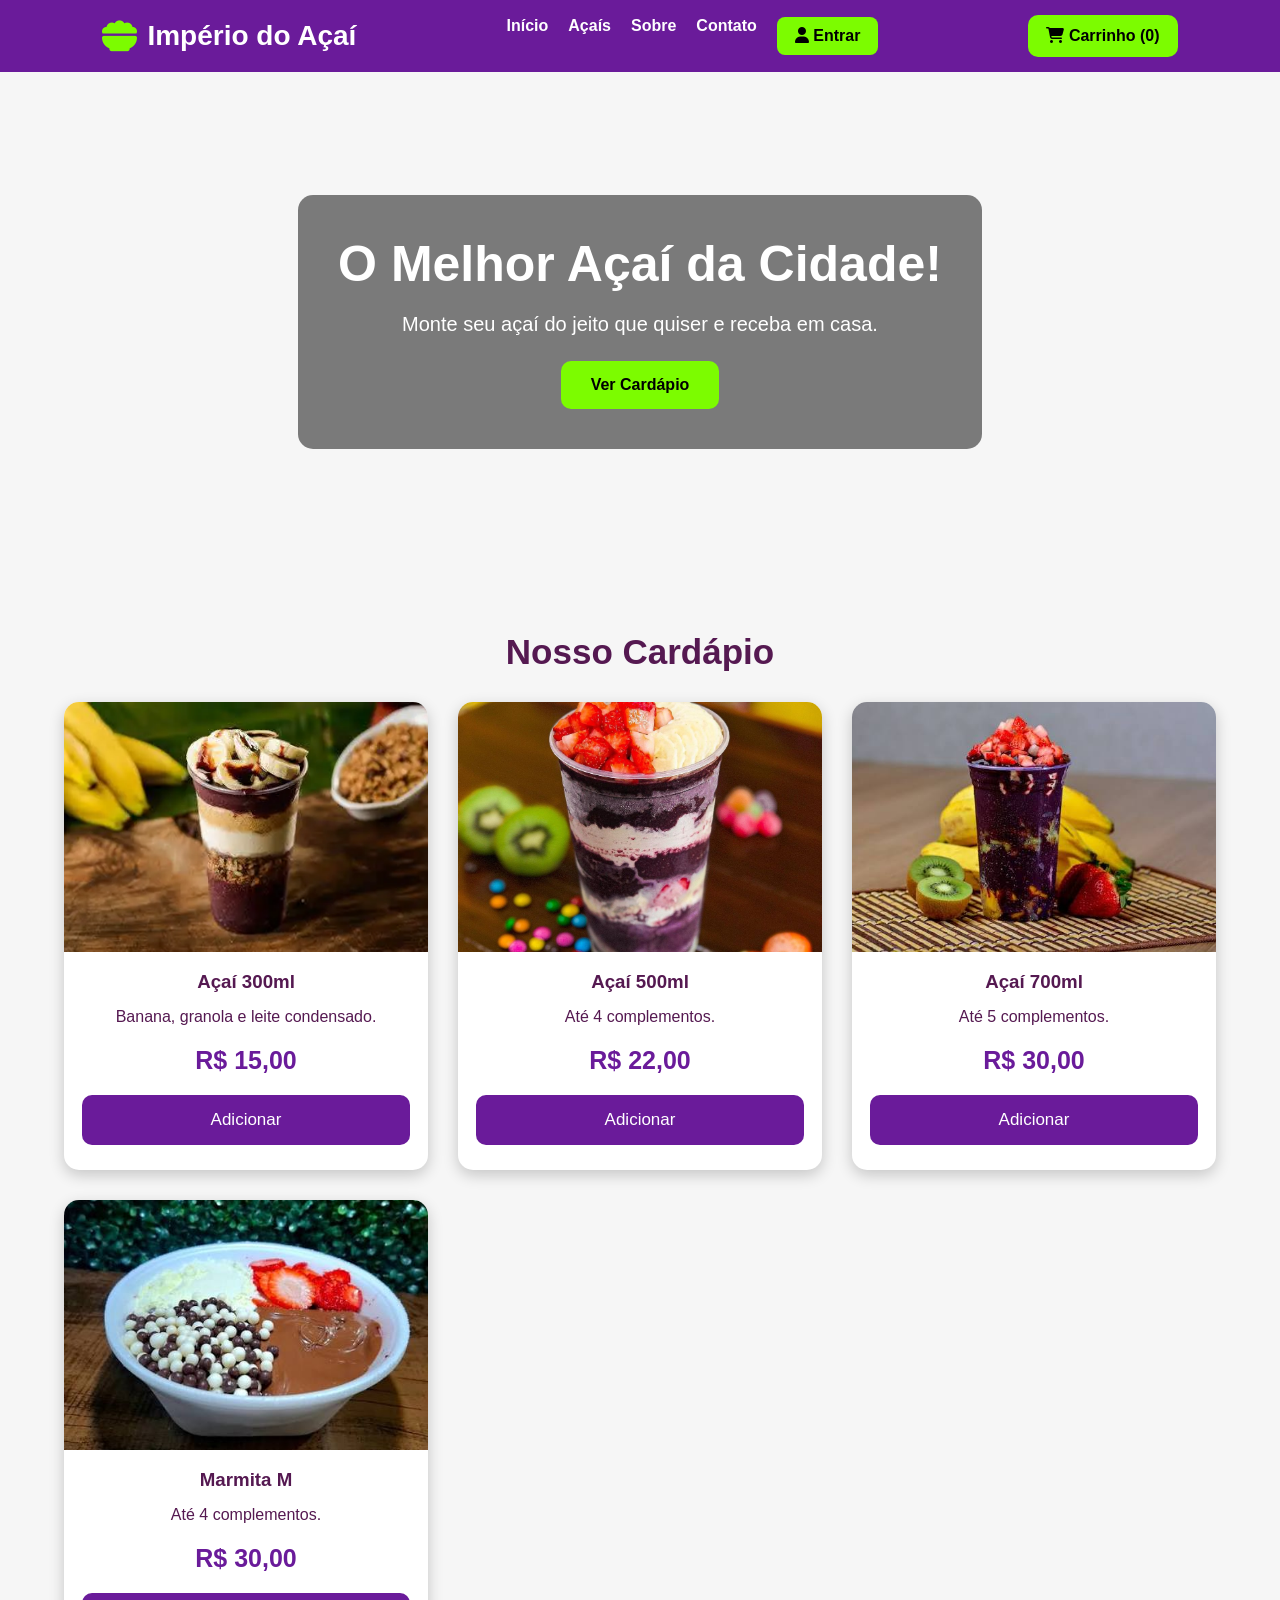
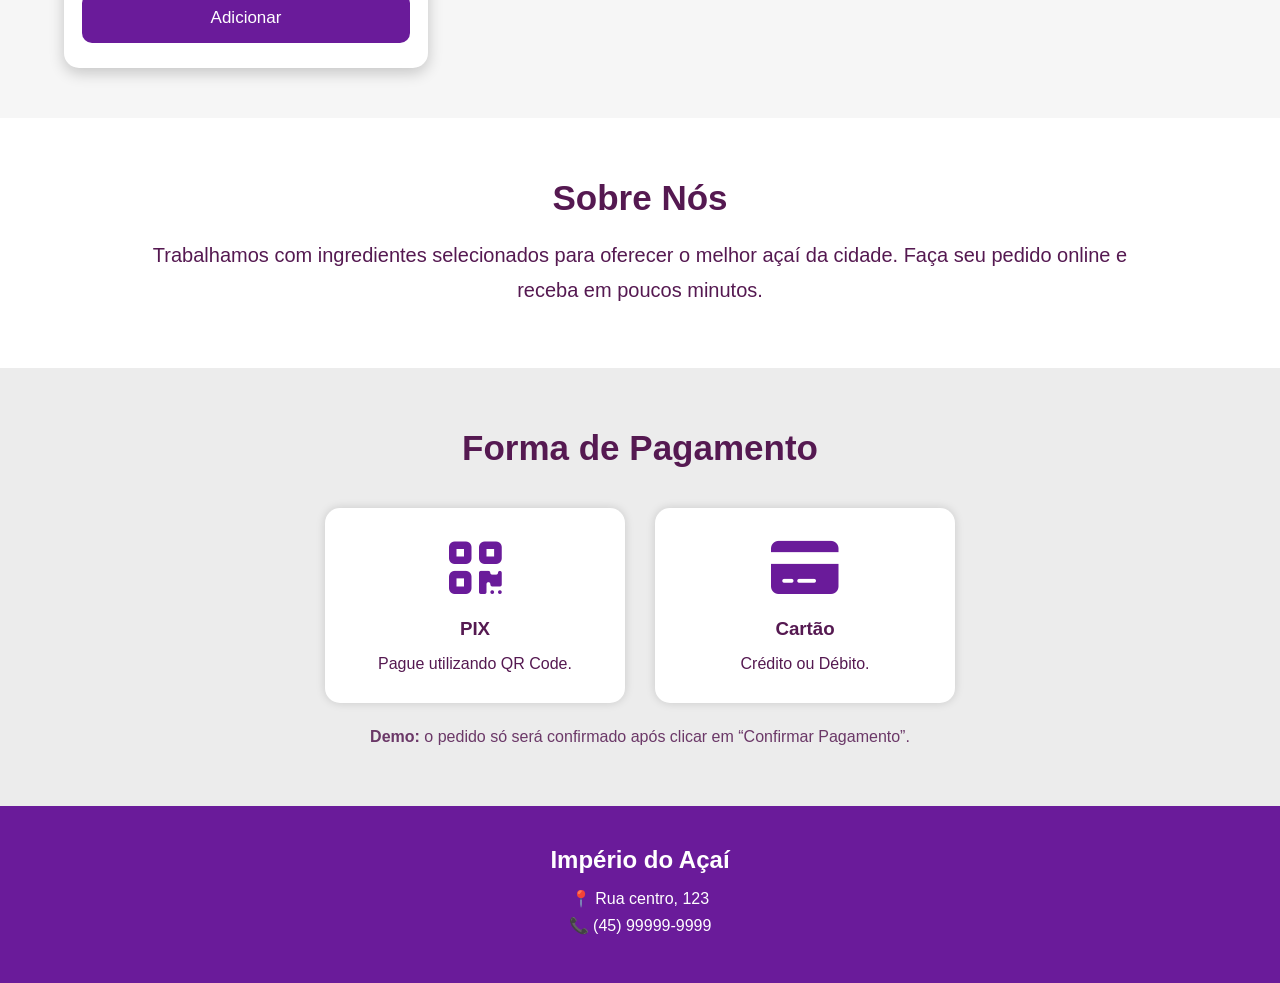
==== vih5/index.html @ 47e07c15 "Add files via upload" ====
<!DOCTYPE html>
<html lang="pt-BR">
<head>
    <meta charset="UTF-8">
    <meta name="viewport" content="width=device-width, initial-scale=1.0">
    <title>Império do Açaí</title>

    <!-- CSS -->
    <link rel="stylesheet" href="style.css">

    <!-- Ícones -->
    <link rel="stylesheet"
        href="https://cdnjs.cloudflare.com/ajax/libs/font-awesome/6.6.0/css/all.min.css">
</head>
<body>

    <!-- Cabeçalho -->
    <header>
        <div class="logo">
            <i class="fa-solid fa-bowl-food"></i>
            <h2>Império do Açaí</h2>
        </div>

        <nav>
            <a href="#inicio">Início</a>
            <a href="#produtos">Açaís</a>
            <a href="#sobre">Sobre</a>
            <a href="#contato">Contato</a>
            <a href="login.html" class="btn-login">
                <i class="fa-solid fa-user"></i> Entrar
            </a>
        </nav>

        <div class="carrinho">
            <button id="btnCarrinho">
                <i class="fa-solid fa-cart-shopping"></i>
                Carrinho (<span id="contador">0</span>)
            </button>
        </div>
    </header>

    <!-- Banner -->
    <section class="banner" id="inicio">
        <div class="banner-texto">
            <h1>O Melhor Açaí da Cidade!</h1>
            <p>
                Monte seu açaí do jeito que quiser e receba em casa.
            </p>

            <a href="#produtos" class="btn">
                Ver Cardápio
            </a>
        </div>
    </section>

    <!-- Produtos -->
    <section id="produtos">

        <h2 class="titulo">Nosso Cardápio</h2>

        <div class="produtos">

            <div class="produto">
                <img src="imagem/661fe8b591d34qveis.webp" alt="Açaí 300ml">

                <h3>Açaí 300ml</h3>

                <p>
                    Banana, granola e leite condensado.
                </p>

                <span class="preco">R$ 15,00</span>

                <button onclick="adicionarCarrinho('Açaí 300ml',15)">
                    Adicionar
                </button>
            </div>

            <div class="produto">
                <img src="imagem/857f9a5ece01583d358e4edacb1e50d5.jpg" alt="Açaí 500ml">

                <h3>Açaí 500ml</h3>

                <p>
                    Até 4 complementos.
                </p>

                <span class="preco">R$ 22,00</span>

                <button onclick="adicionarCarrinho('Açaí 500ml',22)">
                    Adicionar
                </button>
            </div>

            <div class="produto">
                <img src="imagem/images (1).jfif" alt="Açaí 700ml">

                <h3>Açaí 700ml</h3>

                <p>
                    Até 5 complementos.
                </p>

                <span class="preco">R$ 30,00</span>

                <button onclick="adicionarCarrinho('Açaí 700ml',30)">
                    Adicionar
                </button>
            </div>

<div class="produto">
                <img src="imagem/images (3).jfif" alt="Marmite M">

                <h3>Marmita M</h3>

                <p>
                    Até 4 complementos.
                </p>

                <span class="preco">R$ 30,00</span>

                <button onclick="adicionarCarrinho('Açaí 700ml',30)">
                    Adicionar
                </button>
            </div>

        </div>

    </section>

    <!-- Sobre -->
    <section id="sobre" class="sobre">

        <h2>Sobre Nós</h2>

        <p>
            Trabalhamos com ingredientes selecionados para oferecer o
            melhor açaí da cidade. Faça seu pedido online e receba em
            poucos minutos.
        </p>

    </section>

    <!-- Carrinho -->
    <section class="painel-carrinho" id="painelCarrinho">

        <h2>Seu Carrinho</h2>

        <div id="listaCarrinho">

            <p>Seu carrinho está vazio.</p>

        </div>

        <h3 id="total">
            Total: R$ 0,00
        </h3>

        <button id="btnFinalizar">
            Finalizar Pedido
        </button>

    </section>

    <!-- Pagamento (INFO + Modal funcional) -->
    <section id="pagamento">

        <h2>Forma de Pagamento</h2>

        <div class="formas">

            <div class="forma">
                <i class="fa-solid fa-qrcode"></i>

                <h3>PIX</h3>

                <p>
                    Pague utilizando QR Code.
                </p>
            </div>

            <div class="forma">
                <i class="fa-solid fa-credit-card"></i>

                <h3>Cartão</h3>

                <p>
                    Crédito ou Débito.
                </p>
            </div>

        </div>

        <p style="text-align:center;margin-top:25px;opacity:.85;">
            <strong>Demo:</strong> o pedido só será confirmado após clicar em “Confirmar Pagamento”.
        </p>

    </section>

    <!-- Modal Pagamento -->
    <div id="modalPagamento" class="modal" aria-hidden="true">
        <div class="modal-conteudo">
            <div class="modal-header">
                <h2>Pagamento</h2>
                <button class="modal-fechar" type="button" onclick="fecharModalPagamento()" aria-label="Fechar">✕</button>
            </div>

            <div id="modalCorpo" class="modal-body">
                <div class="modal-secao">
                    <h3>Escolha o método</h3>
                    <div class="modal-metodos">
                        <button type="button" class="metodo" onclick="selecionarMetodo('pix')" id="btnMetodoPix">
                            <i class="fa-solid fa-qrcode"></i>
                            PIX
                        </button>
                        <button type="button" class="metodo" onclick="selecionarMetodo('cartao')" id="btnMetodoCartao">
                            <i class="fa-solid fa-credit-card"></i>
                            Cartão
                        </button>
                    </div>
                </div>

                <div id="painelPix" class="modal-secao" style="display:none;">
                    <h3>PIX (simulado)</h3>
                    <p>Copie o código abaixo e conclua o pagamento no seu app.</p>

                    <div class="pix-qr">
                        <div class="pix-mock-qr">QR</div>
                        <div class="pix-dados">
                            <p class="pix-total"><strong id="pixTotal">Total:</strong></p>
                            <p class="pix-linha">Linha PIX:</p>
                            <input id="pixCodigo" type="text" readonly />
                            <div class="pix-botoes">
                                <button type="button" onclick="copiarPix()">Copiar</button>
                            </div>
                        </div>
                    </div>

                    <button type="button" class="confirmar" onclick="confirmarPagamento()">
                        Confirmar Pagamento
                    </button>
                </div>

                <div id="painelCartao" class="modal-secao" style="display:none;">
                    <h3>Cartão (simulado)</h3>
                    <p>Preencha (opcional) e confirme para concluir o pedido.</p>

                    <div class="cartao-campos">
                        <input type="text" id="cartaoNumero" placeholder="Número do cartão (opcional)" />
                        <div class="cartao-duo">
                            <input type="text" id="cartaoValidade" placeholder="Validade (opcional)" />
                            <input type="text" id="cartaoCvv" placeholder="CVV (opcional)" />
                        </div>
                    </div>

                    <button type="button" class="confirmar" onclick="confirmarPagamento()">
                        Confirmar Pagamento
                    </button>
                </div>

            </div>
        </div>
    </div>


    <!-- Contato -->
    <footer id="contato">

        <h2>Império do Açaí</h2>

        <p>
            📍 Rua centro, 123
        </p>

        <p>
            📞 (45) 99999-9999
        </p>

        <p>
          
        </p>

    </footer>

    <!-- Script -->
    <script src="script.js"></script>

</body>
</html>
---- vih5/style.css ----
/* ===========================
   RESET
=========================== */

*{
    margin:0;
    padding:0;
    box-sizing:border-box;
    font-family:Arial, Helvetica, sans-serif;
}

body{
    background:#f6f6f6;
    color:#551951;
}

/* ===========================
   HEADER
=========================== */

header{
    width:100%;
    background:#6a1b9a;
    color:#fff;
    display:flex;
    justify-content:space-between;
    align-items:center;
    padding:15px 8%;
    position:sticky;
    top:0;
    z-index:999;
}

.logo{
    display:flex;
    align-items:center;
    gap:10px;
}

.logo i{
    font-size:35px;
    color:#7CFC00;
}

.logo h2{
    font-size:28px;
}

nav{
    display:flex;
    gap:20px;
}

nav a{
    color:#fff;
    text-decoration:none;
    font-weight:bold;
    transition:.3s;
}

nav a:hover{
    color:#7CFC00;
}

.btn-login{
    background:#7CFC00;
    color:#000;
    padding:10px 18px;
    border-radius:8px;
}

.btn-login:hover{
    background:#fff;
}

.carrinho button{
    background:#7CFC00;
    border:none;
    padding:12px 18px;
    border-radius:10px;
    cursor:pointer;
    font-size:16px;
    font-weight:bold;
    transition:.3s;
}

.carrinho button:hover{
    transform:scale(1.05);
}

/* ===========================
   BANNER
=========================== */

.banner{
    width:100%;
    height:500px;
    background:url("img/banner.jpg") center center;
    background-size:cover;
    display:flex;
    align-items:center;
    justify-content:center;
    text-align:center;
    color:#fff;
}

.banner-texto{
    background:rgba(0,0,0,.5);
    padding:40px;
    border-radius:15px;
}

.banner h1{
    font-size:50px;
    margin-bottom:20px;
}

.banner p{
    font-size:20px;
    margin-bottom:25px;
}

.btn{
    display:inline-block;
    background:#7CFC00;
    color:#000;
    padding:15px 30px;
    border-radius:10px;
    text-decoration:none;
    font-weight:bold;
    transition:.3s;
}

.btn:hover{
    background:#fff;
}

/* ===========================
   TITULOS
=========================== */

.titulo{
    text-align:center;
    margin:60px 0 30px;
    font-size:35px;
}

/* ===========================
   PRODUTOS
=========================== */

.produtos{
    width:90%;
    margin:auto;
    display:grid;
    grid-template-columns:repeat(auto-fit,minmax(280px,1fr));
    gap:30px;
    margin-bottom:50px;
}

.produto{
    background:#fff;
    border-radius:15px;
    overflow:hidden;
    box-shadow:0 5px 15px rgba(0,0,0,.2);
    transition:.3s;
}

.produto:hover{
    transform:translateY(-10px);
}

.produto img{
    width:100%;
    height:250px;
    object-fit:cover;
}

.produto h3{
    text-align:center;
    margin:15px 0;
}

.produto p{
    padding:0 20px;
    text-align:center;
}

.preco{
    display:block;
    text-align:center;
    font-size:25px;
    color:#6a1b9a;
    margin:20px 0;
    font-weight:bold;
}

.produto button{
    width:90%;
    margin:15px auto 25px;
    display:block;
    border:none;
    background:#6a1b9a;
    color:#fff;
    padding:15px;
    border-radius:10px;
    cursor:pointer;
    font-size:17px;
    transition:.3s;
}

.produto button:hover{
    background:#7CFC00;
    color:#000;
}

/* ===========================
   SOBRE
=========================== */

.sobre{
    background:#fff;
    padding:60px 10%;
    text-align:center;
}

.sobre h2{
    font-size:35px;
    margin-bottom:20px;
}

.sobre p{
    font-size:20px;
    line-height:35px;
}

/* ===========================
   CARRINHO
=========================== */

.painel-carrinho{
    width:90%;
    margin:50px auto;
    background:#fff;
    padding:30px;
    border-radius:15px;
    box-shadow:0 0 15px rgba(0,0,0,.15);
}

.painel-carrinho h2{
    margin-bottom:20px;
}

#listaCarrinho{
    margin-bottom:25px;
}

#total{
    margin-bottom:25px;
    color:#6a1b9a;
}

#btnFinalizar{
    background:#28a745;
    color:#fff;
    border:none;
    padding:15px 25px;
    border-radius:10px;
    cursor:pointer;
    font-size:18px;
}

#btnFinalizar:hover{
    background:#218838;
}

/* ===========================
   PAGAMENTO
=========================== */

#pagamento{
    background:#ececec;
    padding:60px 10%;
}

#pagamento h2{
    text-align:center;
    margin-bottom:40px;
    font-size:35px;
}

.formas{
    display:flex;
    justify-content:center;
    flex-wrap:wrap;
    gap:30px;
}

.forma{
    width:300px;
    background:#fff;
    border-radius:15px;
    text-align:center;
    padding:30px;
    box-shadow:0 0 10px rgba(0,0,0,.15);
}

.forma i{
    font-size:60px;
    color:#6a1b9a;
    margin-bottom:20px;
}

.forma h3{
    margin-bottom:15px;
}

/* ===========================
   FOOTER
=========================== */

footer{
    background:#6a1b9a;
    color:#fff;
    text-align:center;
    padding:40px;
}

footer h2{
    margin-bottom:15px;
}

footer p{
    margin:8px 0;
}

/* ===========================
   RESPONSIVO
=========================== */

@media(max-width:900px){

header{
    flex-direction:column;
    gap:20px;
}

nav{
    flex-wrap:wrap;
    justify-content:center;
}

.banner{
    height:400px;
}

.banner h1{
    font-size:35px;
}

.banner p{
    font-size:18px;
}

.formas{
    flex-direction:column;
    align-items:center;
}

}

@media(max-width:600px){

.banner{
    height:350px;
}

.banner h1{
    font-size:28px;
}

.banner-texto{
    width:90%;
}

.logo h2{
    font-size:22px;
}

.titulo{
    font-size:28px;
}

.produto img{
    height:220px;
}

}

/* MODAL PAGAMENTO */

.modal{
    position:fixed;
    inset:0;
    background:rgba(0,0,0,.55);
    display:none;
    z-index:2000;
}

.modal-conteudo{
    width:92%;
    max-width:860px;
    background:#fff;
    margin:60px auto;
    border-radius:15px;
    padding:25px;
    box-shadow:0 0 20px rgba(0,0,0,.25);
}

.modal-header{
    display:flex;
    align-items:center;
    justify-content:space-between;
    gap:15px;
    margin-bottom:15px;
}

.modal-header h2{
    color:#6a1b9a;
}

.modal-fechar{
    border:none;
    background:transparent;
    font-size:22px;
    cursor:pointer;
}

.modal-secao h3{
    color:#6a1b9a;
    margin-bottom:10px;
}

.modal-metodos{
    display:flex;
    gap:15px;
    flex-wrap:wrap;
}

.metodo{
    border:1px solid #ddd;
    background:#f7f7f7;
    border-radius:12px;
    padding:14px 18px;
    cursor:pointer;
    display:flex;
    align-items:center;
    gap:10px;
    font-size:16px;
}

.metodo i{ color:#6a1b9a; }

.metodo.ativo{
    border-color:#6a1b9a;
    background:#f0e6ff;
}

.pix-qr{
    display:flex;
    gap:18px;
    flex-wrap:wrap;
    align-items:flex-start;
}

.pix-mock-qr{
    width:220px;
    height:220px;
    background:#f3f3f3;
    border:1px dashed #bdbdbd;
    border-radius:15px;
    display:flex;
    align-items:center;
    justify-content:center;
    font-weight:bold;
    color:#6a1b9a;
}

.pix-dados{ flex:1; min-width:260px; }

.pix-dados input{
    width:100%;
    margin-top:10px;
    padding:12px;
    border-radius:10px;
    border:1px solid #ccc;
    font-size:14px;
    letter-spacing:.2px;
}

.pix-botoes button{
    margin-top:12px;
    background:#6a1b9a;
    color:#fff;
    border:none;
    padding:12px 16px;
    border-radius:10px;
    cursor:pointer;
}

.confirmar{
    width:100%;
    margin-top:18px;
    background:#28a745;
    color:#fff;
    border:none;
    padding:15px 20px;
    border-radius:12px;
    cursor:pointer;
    font-size:18px;
}

.cartao-campos input{
    width:100%;
    padding:12px;
    margin:10px 0;
    border-radius:10px;
    border:1px solid #ccc;
    font-size:16px;
}

.cartao-duo{
    display:flex;
    gap:12px;
}

.cartao-duo input{ flex:1; }

/* LOGIN */

.login-container{
    display:flex;
    justify-content:center;
    align-items:center;
    min-height:80vh;
    background:#f4f4f4;
}


.login-box{
    width:400px;
    background:#fff;
    padding:40px;
    border-radius:15px;
    box-shadow:0 0 15px rgba(0,0,0,.2);
    text-align:center;
}

.login-box h2{
    color:#6a1b9a;
    margin-bottom:10px;
}

.login-box p{
    margin-bottom:20px;
}

.login-box input{
    width:100%;
    padding:15px;
    margin:10px 0;
    border:1px solid #ccc;
    border-radius:8px;
    font-size:16px;
}

.login-box button{
    width:100%;
    padding:15px;
    background:#6a1b9a;
    color:white;
    border:none;
    border-radius:8px;
    font-size:18px;
    cursor:pointer;
    margin-top:15px;
}

.login-box button:hover{
    background:#7CFC00;
    color:#000;
}

.login-box a{
    display:block;
    margin-top:20px;
    text-decoration:none;
    color:#6a1b9a;
    font-weight:bold;
}

.login-box a:hover{
    text-decoration:underline;
}
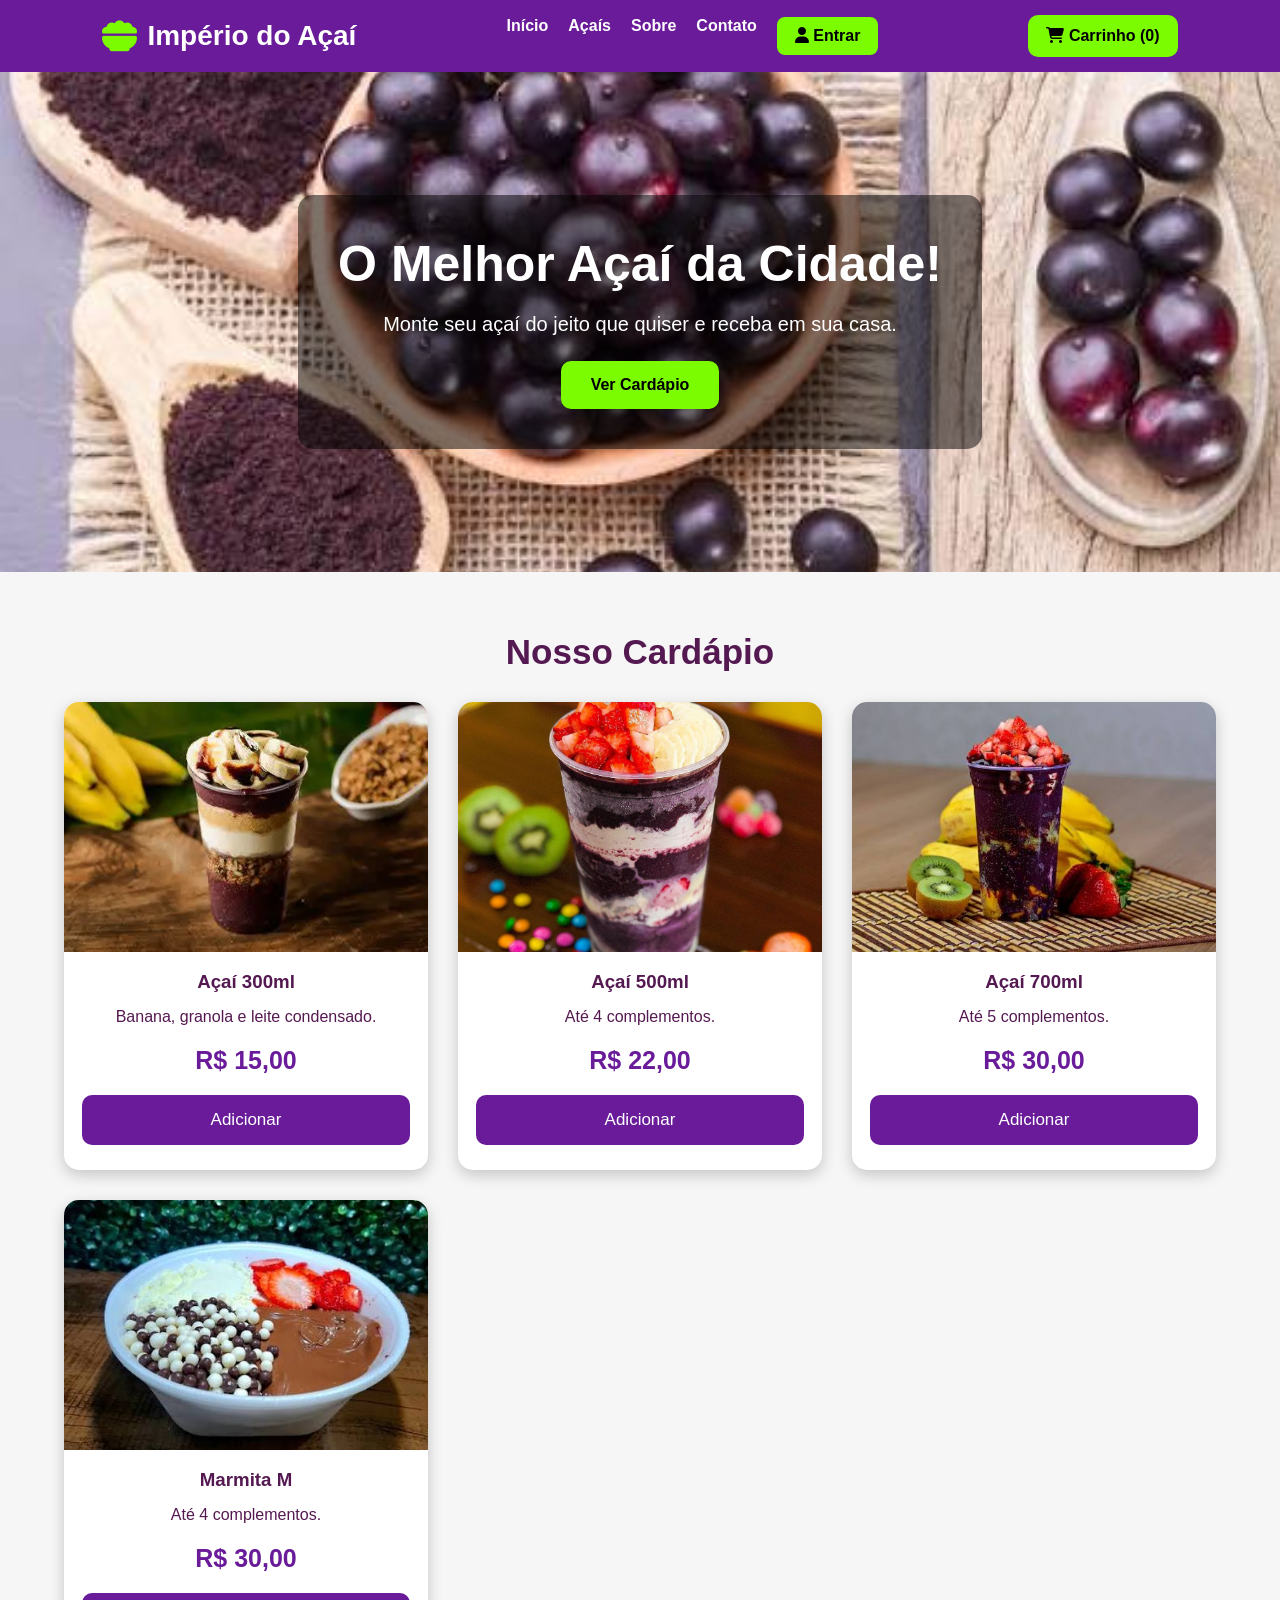
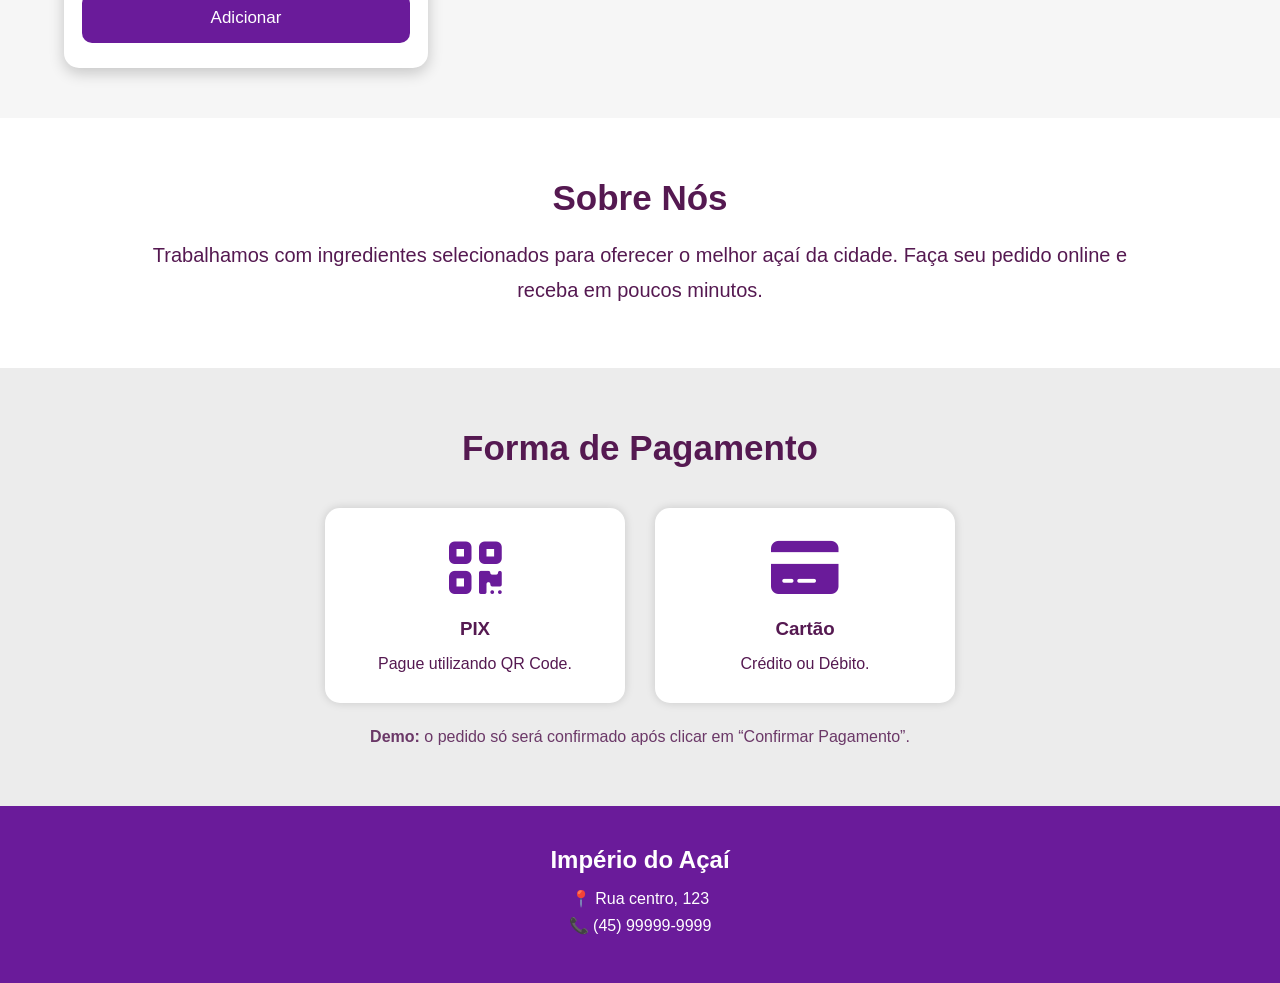
==== commit 9ab5b9f2: "Add files via upload" ====
--- a/vih5/index.html
+++ b/vih5/index.html
@@ -44,7 +44,7 @@
         <div class="banner-texto">
             <h1>O Melhor Açaí da Cidade!</h1>
             <p>
-                Monte seu açaí do jeito que quiser e receba em casa.
+                Monte seu açaí do jeito que quiser e receba em sua casa.
             </p>
 
             <a href="#produtos" class="btn">
@@ -198,24 +198,24 @@
     </section>
 
     <!-- Modal Pagamento -->
-    <div id="modalPagamento" class="modal" aria-hidden="true">
-        <div class="modal-conteudo">
-            <div class="modal-header">
-                <h2>Pagamento</h2>
-                <button class="modal-fechar" type="button" onclick="fecharModalPagamento()" aria-label="Fechar">✕</button>
-            </div>
-
-            <div id="modalCorpo" class="modal-body">
+<div id="modalPagamento" class="modal" aria-hidden="true">
+    <div class="modal-conteudo">
+        <div class="modal-header">
+            <h2>Pagamento</h2>
+            <button class="modal-fechar" type="button" onclick="fecharModalPagamento(); location.reload();" aria-label="Fechar">✕</button>
+        </div>
+
+        <div id="modalCorpo" class="modal-body">
+            <div id="conteudoPagamento">
+                
                 <div class="modal-secao">
                     <h3>Escolha o método</h3>
                     <div class="modal-metodos">
                         <button type="button" class="metodo" onclick="selecionarMetodo('pix')" id="btnMetodoPix">
-                            <i class="fa-solid fa-qrcode"></i>
-                            PIX
+                            <i class="fa-solid fa-qrcode"></i> PIX
                         </button>
                         <button type="button" class="metodo" onclick="selecionarMetodo('cartao')" id="btnMetodoCartao">
-                            <i class="fa-solid fa-credit-card"></i>
-                            Cartão
+                            <i class="fa-solid fa-credit-card"></i> Cartão
                         </button>
                     </div>
                 </div>
@@ -225,7 +225,10 @@
                     <p>Copie o código abaixo e conclua o pagamento no seu app.</p>
 
                     <div class="pix-qr">
-                        <div class="pix-mock-qr">QR</div>
+                        <!-- ALTERADO: Agora você pode colocar a imagem do seu QR Code aqui -->
+                        <div class="pix-mock-qr">
+                            <img src="imagem/images.png" alt="QR Code PIX" style="width: 100%; height: 100%; object-fit: contain; border-radius: 5px;">
+                        </div>
                         <div class="pix-dados">
                             <p class="pix-total"><strong id="pixTotal">Total:</strong></p>
                             <p class="pix-linha">Linha PIX:</p>
@@ -258,9 +261,10 @@
                     </button>
                 </div>
 
-            </div>
+            </div> <!-- Fim do conteudoPagamento -->
         </div>
     </div>
+</div>
 
 
     <!-- Contato -->
--- a/vih5/style.css
+++ b/vih5/style.css
@@ -95,7 +95,7 @@
 .banner{
     width:100%;
     height:500px;
-    background:url("img/banner.jpg") center center;
+    background:url("imagem/images\ \(5\).jfif") center center;
     background-size:cover;
     display:flex;
     align-items:center;
